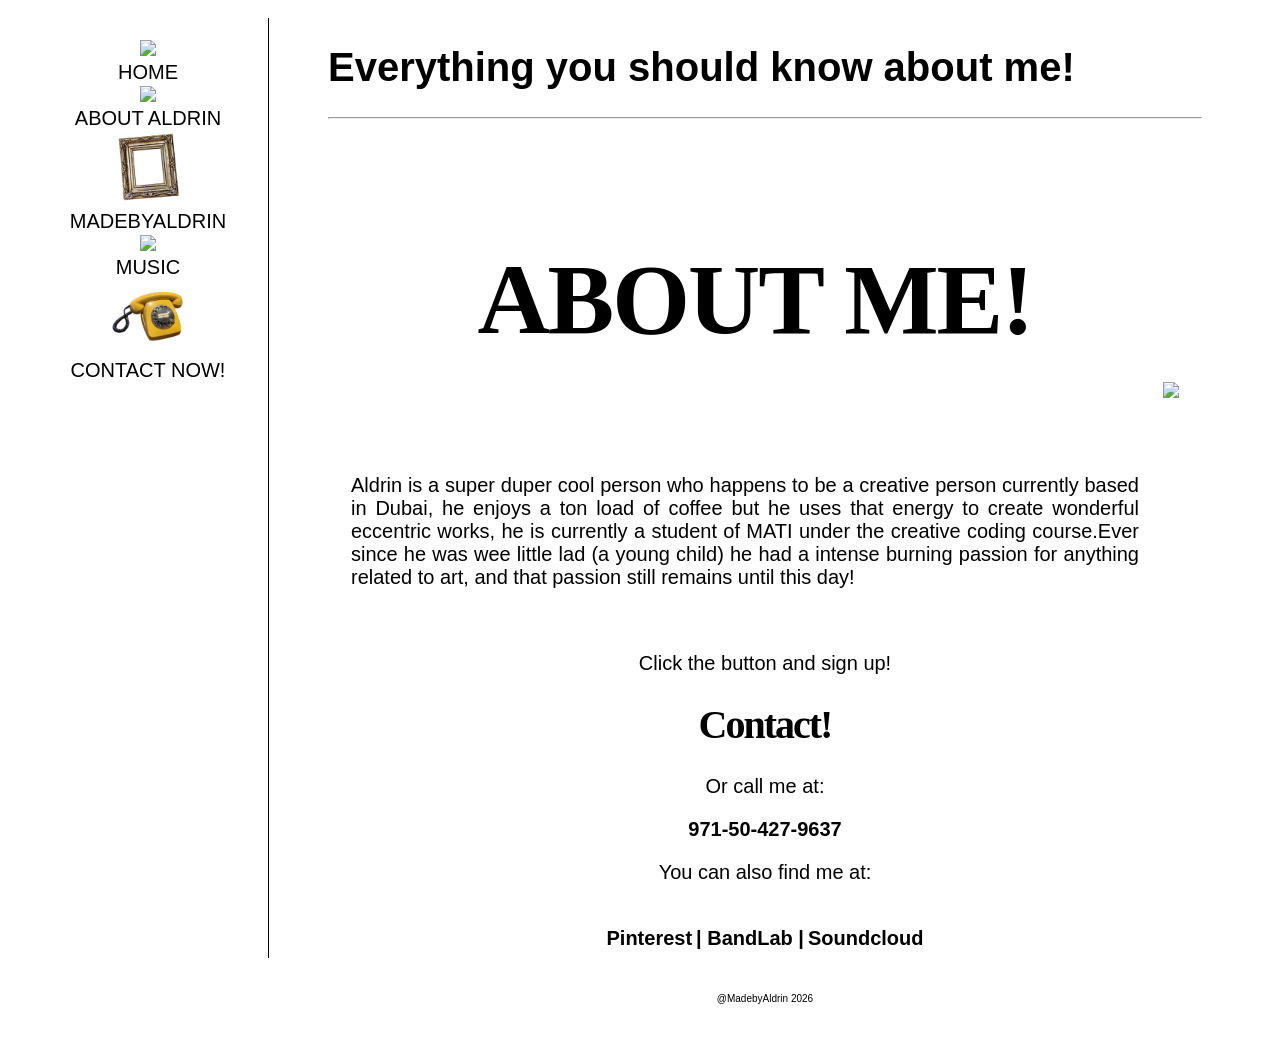
==== about.html @ bddcbfbb "Add files via upload" ====
<!DOCTYPE html>
<html lang="en">
<head>
    <link rel="stylesheet" href="design.css" type="text/css">
    <meta charset="UTF-8">
    <meta name="viewport" content="width=device-width, initial-scale=1.0">
    <title>Aldrins Portfolio | Homepage</title>
</head>
<body>
    <div class="side"><!--for the navigation bar in the side-->
        <center>
            <img src="portfolio logo.png" height="200px">
            <br>
            <a href="index.html">HOME</a>
            <br>
            <img src="me.png" height="75px">
            <br>
            <a href="about.html">ABOUT ALDRIN</a>
            <br>
            <img src="gallery.png" height="75px">
            <br>
            <a href="gallery.html">MADEBYALDRIN</a>
            <br>
            <img src="music.png" height="75px">
            <br>
            <a href="music.html">MUSIC</a>
            <br>
            <img src="contact.png" height="75px">
            <br>
            <a href="contact.html">CONTACT NOW!</a>
        </center>
    </div>
    <div style="padding-left: 50px; padding-right: 50px;" class="content"><!--for the main content-->
        <h1>Everything you should know about me!</h1> <!--this is one of the more simple webpage-->
        <hr>
        <br>
        <table><!--used a table to do the formatting-->
            <tr>
                <td>
                    <h1 style="font-size: 500;" class="myfont1">ABOUT ME!</h1>
                    <p style="padding-top: 50px; padding-right: 20px;">Aldrin is a super duper cool person who happens to be a creative person currently based in Dubai, he enjoys a ton load of coffee but he uses that energy to create wonderful eccentric works, he is currently a student of MATI under the creative coding course.Ever since he was wee little lad (a young child) he had a intense burning passion for anything related to art, and that passion still remains until this day!</p>
                </td>
                <td>
                    <img src="me!!.png" width="250">
                </td>
            </tr>
        </table>
        <center>
            <p>Click the button and sign up!</p>
            <h1><a href="contact.html" style="font-size: 40px;" class="myfont1">Contact!</a></h1>
            <p>Or call me at:</p>
            <p><b>971-50-427-9637</b></p>
            <p>You can also find me at:</p>
            <table><!--my socials-->
                <tr>
                    <th><a href="https://www.pinterest.com/quietkidwhossupercool/">Pinterest</a></th>
                    <th> | <a href="https://www.bandlab.com/somekidwhosabard">BandLab</a> | </th>
                    <th><a href="https://on.soundcloud.com/zziywhe92aCSha3gxk">Soundcloud</a></th>
                </tr>
            </table>
        </center>
        <footer>
            <p>@MadebyAldrin 2026</p>
        </footer>
    </div>
</body>
</html>
---- design.css ----
@font-face  {
    font-family: myFont;
    src: url(InstrumentSerif-Regular.ttf);/*google font since im scared to get copyrighted*/
}
.myfont1{ /*to make some text into this font*/
    font-family: myFont;
    font-size: 100px;
    letter-spacing: -2px;
    text-align: center;
}

body{ /*for the main body*/
    color: black;
    background-color: white;
    font-size: 20px;
    font-family: 'Franklin Gothic Medium', 'Arial Narrow', Arial, sans-serif; /*the font i use all the time*/
    padding: 10px;
    text-align: justify;
    padding-left: 20px;
    padding-right: 20px;
}
.side{ /*for the navbar*/
    height: 100%;
    width: 200px;
    position: fixed;
    background-color: white;
    overflow-x: hidden;
    padding: 20px;
    border-right: 1px solid black;
}

a{ /*gfor the links*/
    color: black;
    font-family: 'Franklin Gothic Medium', 'Arial Narrow', Arial, sans-serif;
    text-decoration: none;
}
a:hover{
    color: #BC4C38; /*so when you put your mouse over the link it turns red*/
}

.border{ /*i put this just in case but i forgot if i actually used it*/
    border: 1px solid black;
}

.content{ /*for the main content*/
    margin-left: 250px;
}

.scroll { /*for the gallery, makes it so that you can scroll images from left to right and vice versa*/
    overflow: auto;
    white-space: nowrap;
    padding: 10px;
}

footer{ /*for the footer*/
    text-align: center;
    font-size: 10px;
    padding: 10px;
}

table{ /*for the formatting*/
    border: none;
    padding: 20px;
}

.forheaders{ /*to make some tect centered*/
    text-align: center;
}
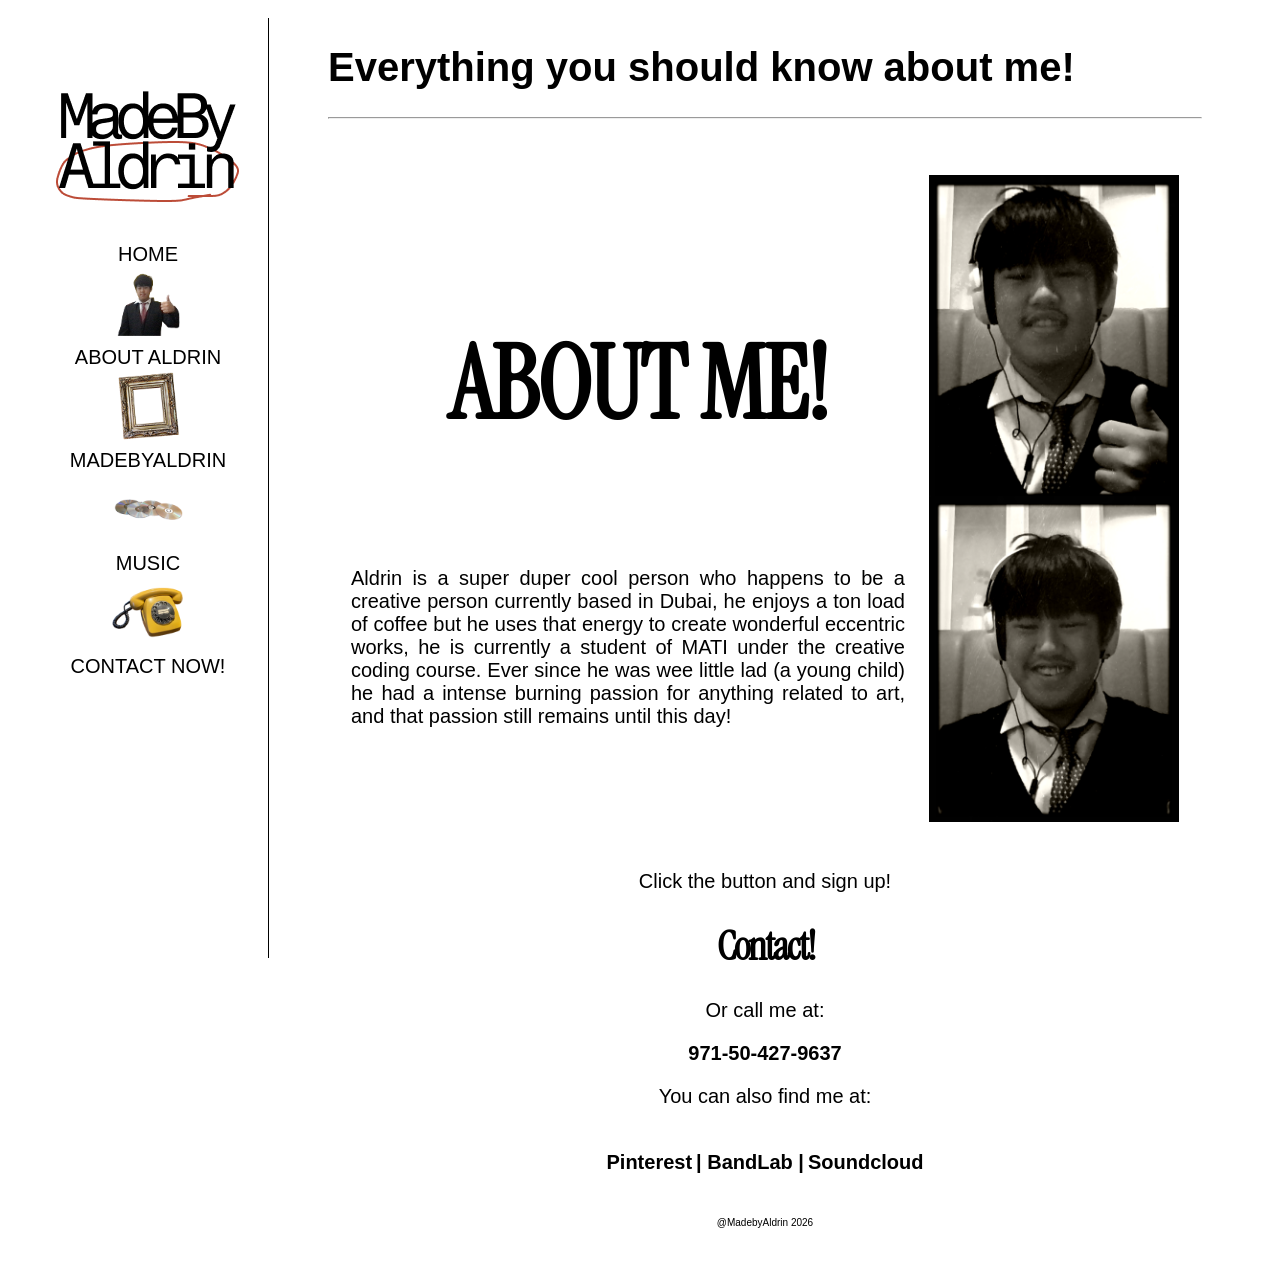
==== commit 710dab4a: "Update about.html" ====
--- a/about.html
+++ b/about.html
@@ -38,7 +38,7 @@
             <tr>
                 <td>
                     <h1 style="font-size: 500;" class="myfont1">ABOUT ME!</h1>
-                    <p style="padding-top: 50px; padding-right: 20px;">Aldrin is a super duper cool person who happens to be a creative person currently based in Dubai, he enjoys a ton load of coffee but he uses that energy to create wonderful eccentric works, he is currently a student of MATI under the creative coding course.Ever since he was wee little lad (a young child) he had a intense burning passion for anything related to art, and that passion still remains until this day!</p>
+                    <p style="padding-top: 50px; padding-right: 20px;">Aldrin is a super duper cool person who happens to be a creative person currently based in Dubai, he enjoys a ton load of coffee but he uses that energy to create wonderful eccentric works, he is currently a student of MATI under the creative coding course. Ever since he was wee little lad (a young child) he had a intense burning passion for anything related to art, and that passion still remains until this day!</p>
                 </td>
                 <td>
                     <img src="me!!.png" width="250">
